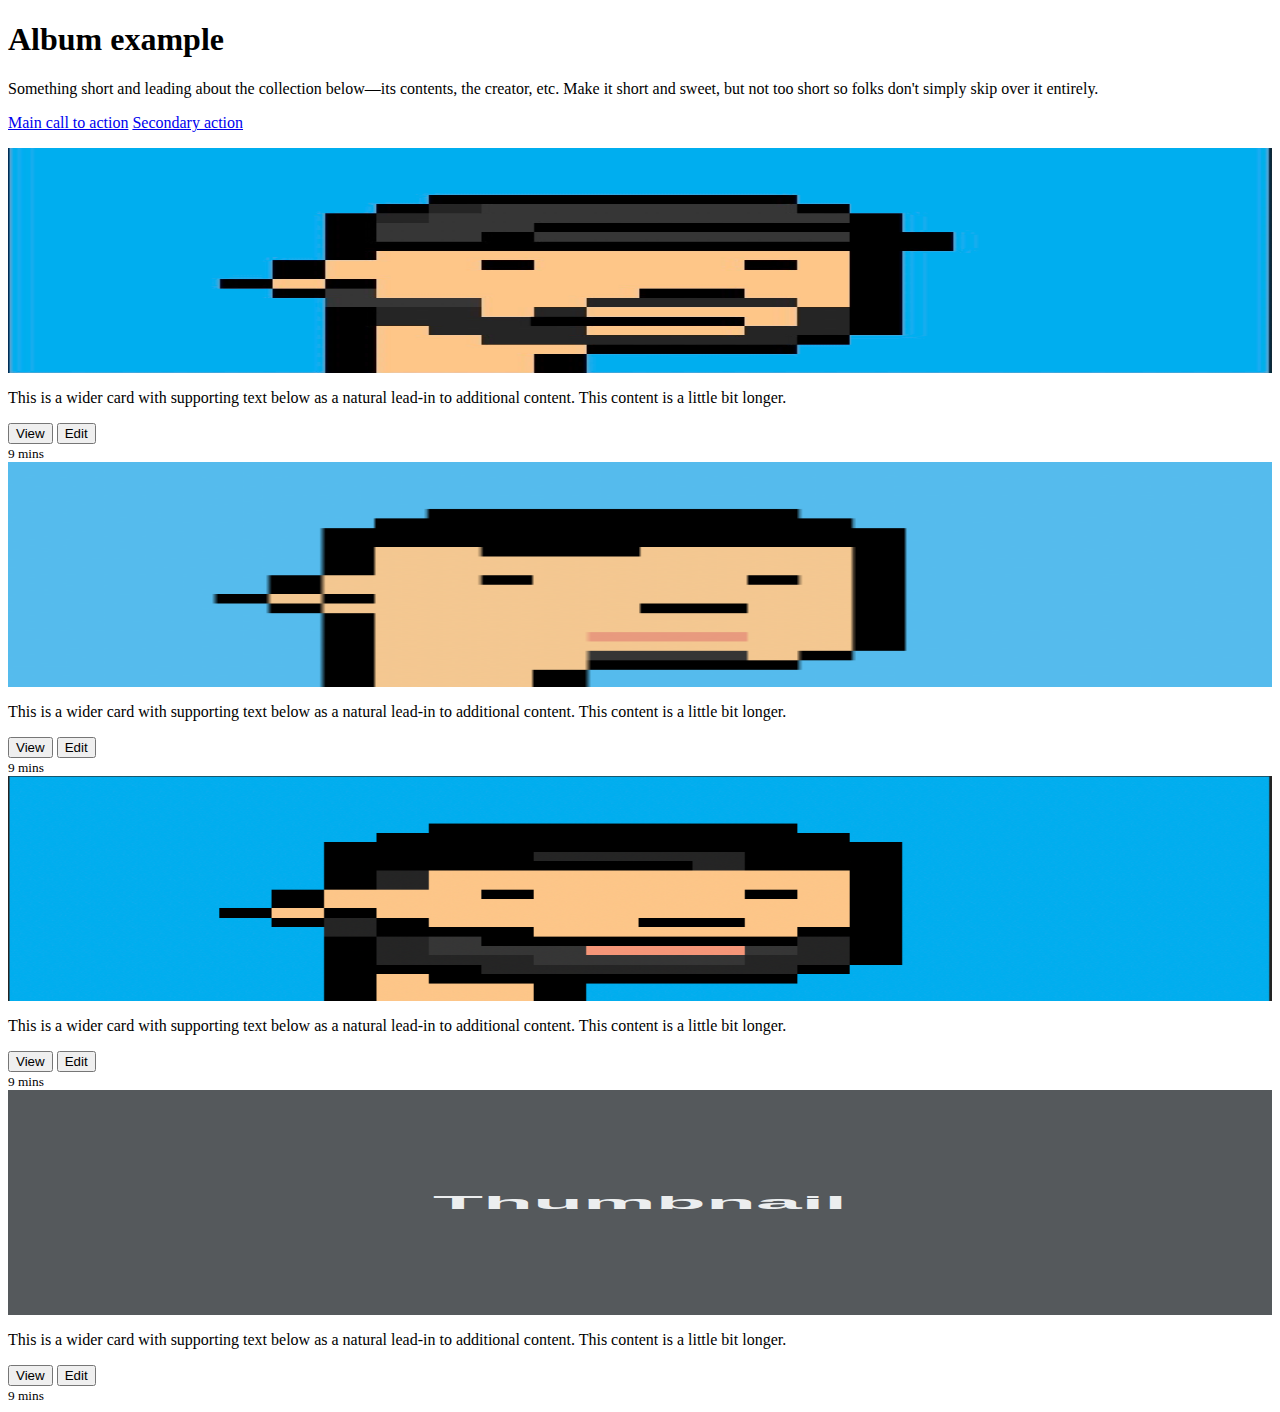
==== src/main/resources/templates/aboutUs.html @ bee47aa5 "im going to push to main" ====
<!DOCTYPE html>
<html lang="en">
<head>
    <meta charset="UTF-8">
    <title>Title</title>
</head>
<body>


<section class="jumbotron text-center">
  <div class="container">
    <h1 class="jumbotron-heading">Album example</h1>
    <p class="lead text-muted">Something short and leading about the collection below—its contents, the creator, etc. Make it short and sweet, but not too short so folks don't simply skip over it entirely.</p>
    <p>
      <a href="#" class="btn btn-primary my-2">Main call to action</a>
      <a href="#" class="btn btn-secondary my-2">Secondary action</a>
    </p>
  </div>
</section>


<div class="row">
    <div class="col-md-4">
        <div class="card mb-4 box-shadow">
            <img class="card-img-top" data-src="holder.js/100px225?theme=thumb&amp;bg=55595c&amp;fg=eceeef&amp;text=Thumbnail" alt="Thumbnail [100%x225]" style="height: 225px; width: 100%; display: block;" src="img/rodrigo.jpeg" data-holder-rendered="true">
            <div class="card-body">
                <p class="card-text">This is a wider card with supporting text below as a natural lead-in to additional content. This content is a little bit longer.</p>
                <div class="d-flex justify-content-between align-items-center">
                    <div class="btn-group">
                        <button type="button" class="btn btn-sm btn-outline-secondary">View</button>
                        <button type="button" class="btn btn-sm btn-outline-secondary">Edit</button>
                    </div>
                    <small class="text-muted">9 mins</small>
                </div>
            </div>
        </div>
    </div>
    <div class="col-md-4">
        <div class="card mb-4 box-shadow">
            <img class="card-img-top" data-src="holder.js/100px225?theme=thumb&amp;bg=55595c&amp;fg=eceeef&amp;text=Thumbnail" alt="Thumbnail [100%x225]" style="height: 225px; width: 100%; display: block;" src="img/nft_me.png" data-holder-rendered="true">
            <div class="card-body">
                <p class="card-text">This is a wider card with supporting text below as a natural lead-in to additional content. This content is a little bit longer.</p>
                <div class="d-flex justify-content-between align-items-center">
                    <div class="btn-group">
                        <button type="button" class="btn btn-sm btn-outline-secondary">View</button>
                        <button type="button" class="btn btn-sm btn-outline-secondary">Edit</button>
                    </div>
                    <small class="text-muted">9 mins</small>
                </div>
            </div>
        </div>
    </div>
    <div class="col-md-4">
        <div class="card mb-4 box-shadow">
            <img class="card-img-top" data-src="holder.js/100px225?theme=thumb&amp;bg=55595c&amp;fg=eceeef&amp;text=Thumbnail" alt="Thumbnail [100%x225]" style="height: 225px; width: 100%; display: block;"
                 src="img/fernando.PNG" height="862" width="868" data-holder-rendered="true">

            <div class="card-body">
                <p class="card-text">This is a wider card with supporting text below as a natural lead-in to additional content. This content is a little bit longer.</p>
                <div class="d-flex justify-content-between align-items-center">
                    <div class="btn-group">
                        <button type="button" class="btn btn-sm btn-outline-secondary">View</button>
                        <button type="button" class="btn btn-sm btn-outline-secondary">Edit</button>
                    </div>
                    <small class="text-muted">9 mins</small>
                </div>
            </div>
        </div>
    </div>
    <div class="col-md-4">
        <div class="card mb-4 box-shadow">
            <img class="card-img-top" data-src="holder.js/100px225?theme=thumb&amp;bg=55595c&amp;fg=eceeef&amp;text=Thumbnail" alt="Thumbnail [100%x225]" style="height: 225px; width: 100%; display: block;" src="data:image/svg+xml;charset=UTF-8,%3Csvg%20width%3D%22288%22%20height%3D%22225%22%20xmlns%3D%22http%3A%2F%2Fwww.w3.org%2F2000%2Fsvg%22%20viewBox%3D%220%200%20288%20225%22%20preserveAspectRatio%3D%22none%22%3E%3Cdefs%3E%3Cstyle%20type%3D%22text%2Fcss%22%3E%23holder_184d3875634%20text%20%7B%20fill%3A%23eceeef%3Bfont-weight%3Abold%3Bfont-family%3AArial%2C%20Helvetica%2C%20Open%20Sans%2C%20sans-serif%2C%20monospace%3Bfont-size%3A14pt%20%7D%20%3C%2Fstyle%3E%3C%2Fdefs%3E%3Cg%20id%3D%22holder_184d3875634%22%3E%3Crect%20width%3D%22288%22%20height%3D%22225%22%20fill%3D%22%2355595c%22%3E%3C%2Frect%3E%3Cg%3E%3Ctext%20x%3D%2296.8203125%22%20y%3D%22118.8%22%3EThumbnail%3C%2Ftext%3E%3C%2Fg%3E%3C%2Fg%3E%3C%2Fsvg%3E" data-holder-rendered="true">
            <div class="card-body">
                <p class="card-text">This is a wider card with supporting text below as a natural lead-in to additional content. This content is a little bit longer.</p>
                <div class="d-flex justify-content-between align-items-center">
                    <div class="btn-group">
                        <button type="button" class="btn btn-sm btn-outline-secondary">View</button>
                        <button type="button" class="btn btn-sm btn-outline-secondary">Edit</button>
                    </div>
                    <small class="text-muted">9 mins</small>
                </div>
            </div>
        </div>
    </div>
</div>



<div class="card">

</div>

</body>
</html>
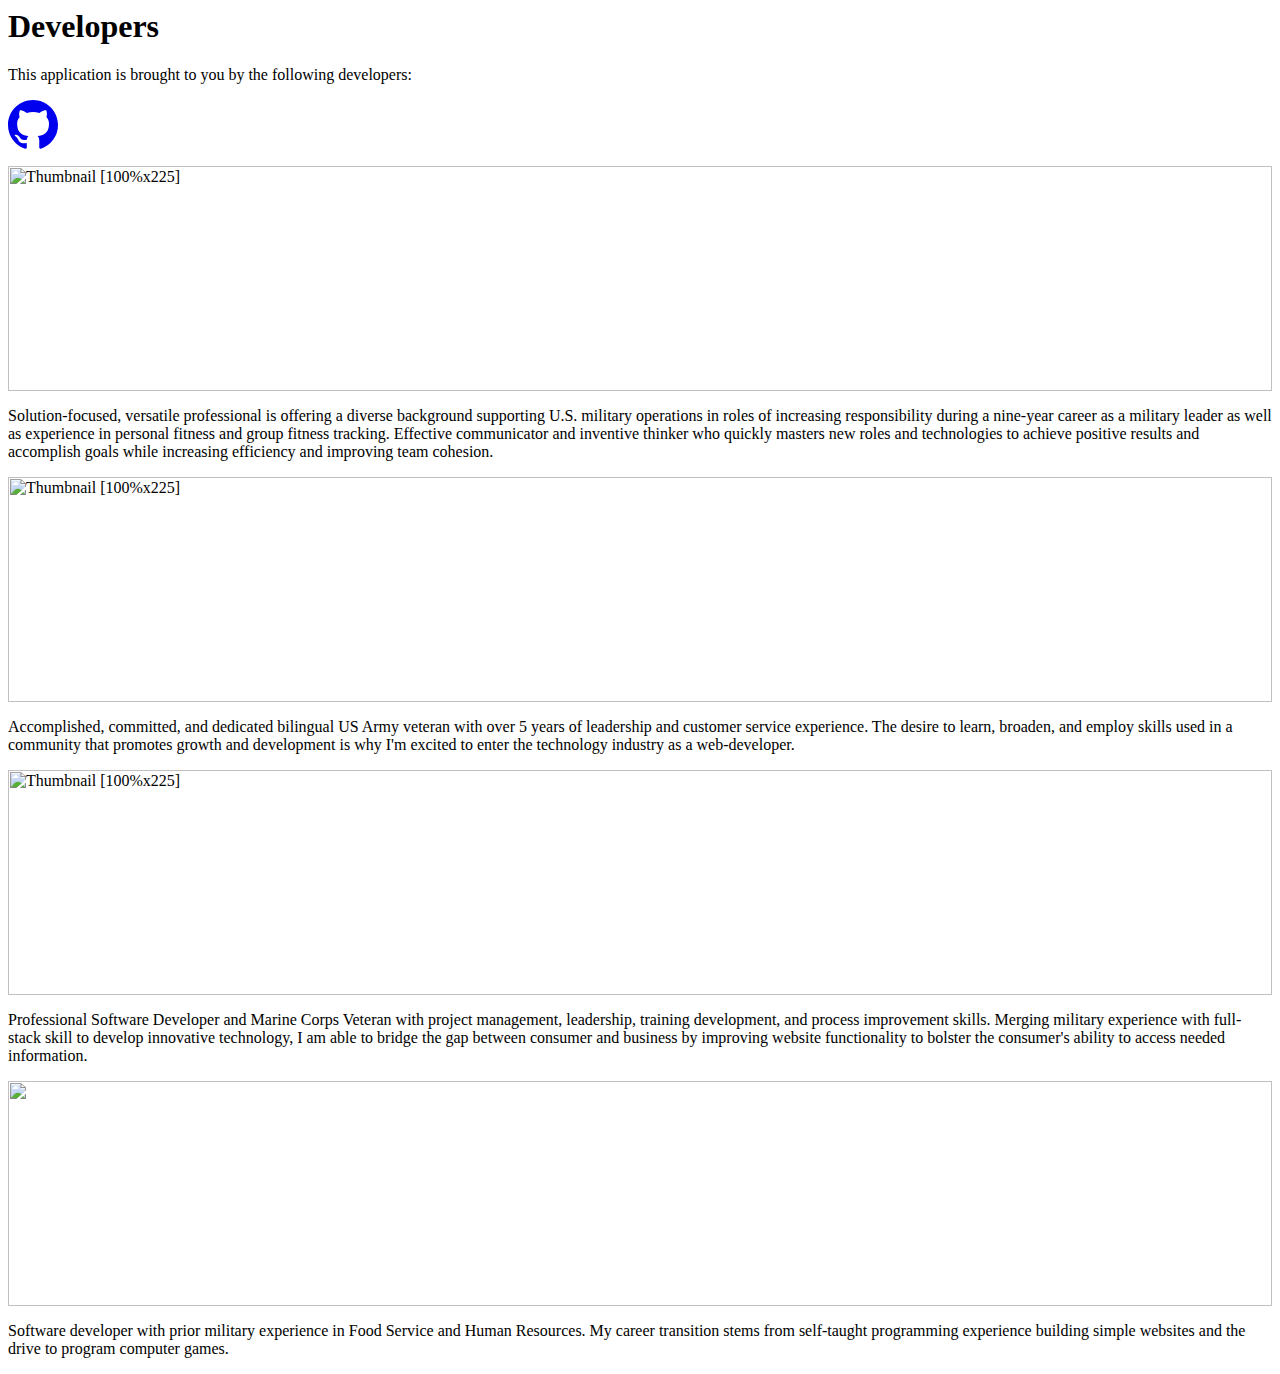
==== commit a2a97ca9: "modified cards for about us" ====
--- a/src/main/resources/templates/aboutUs.html
+++ b/src/main/resources/templates/aboutUs.html
@@ -1,94 +1,60 @@
-<!DOCTYPE html>
-<html lang="en">
-<head>
-    <meta charset="UTF-8">
-    <title>Title</title>
+<title>About Us</title>
 </head>
 <body>
-
+<nav th:replace="partials/partialsProfile :: bootstrap-nav"></nav>
 
 <section class="jumbotron text-center">
-  <div class="container">
-    <h1 class="jumbotron-heading">Album example</h1>
-    <p class="lead text-muted">Something short and leading about the collection below—its contents, the creator, etc. Make it short and sweet, but not too short so folks don't simply skip over it entirely.</p>
-    <p>
-      <a href="#" class="btn btn-primary my-2">Main call to action</a>
-      <a href="#" class="btn btn-secondary my-2">Secondary action</a>
-    </p>
-  </div>
+    <div class="container">
+        <h1 class="jumbotron-heading">Developers</h1>
+        <p class="">This application is brought to you by the following developers: </p>
+        <p>
+            <a href="https://github.com/orgs/David-Rodrigo-Joshua-Fernando/repositories">
+                <svg xmlns="http://www.w3.org/2000/svg" width="50" height="50" fill="currentColor" class="bi bi-github" viewBox="0 0 16 16">
+                    <path d="M8 0C3.58 0 0 3.58 0 8c0 3.54 2.29 6.53 5.47 7.59.4.07.55-.17.55-.38 0-.19-.01-.82-.01-1.49-2.01.37-2.53-.49-2.69-.94-.09-.23-.48-.94-.82-1.13-.28-.15-.68-.52-.01-.53.63-.01 1.08.58 1.23.82.72 1.21 1.87.87 2.33.66.07-.52.28-.87.51-1.07-1.78-.2-3.64-.89-3.64-3.95 0-.87.31-1.59.82-2.15-.08-.2-.36-1.02.08-2.12 0 0 .67-.21 2.2.82.64-.18 1.32-.27 2-.27.68 0 1.36.09 2 .27 1.53-1.04 2.2-.82 2.2-.82.44 1.1.16 1.92.08 2.12.51.56.82 1.27.82 2.15 0 3.07-1.87 3.75-3.65 3.95.29.25.54.73.54 1.48 0 1.07-.01 1.93-.01 2.2 0 .21.15.46.55.38A8.012 8.012 0 0 0 16 8c0-4.42-3.58-8-8-8z"/>
+                </svg>
+            </a>
+        </p>
+    </div>
 </section>
 
 
-<div class="row">
-    <div class="col-md-4">
+<div class="row mx-3">
+    <div class="col-6 col-lg-3">
         <div class="card mb-4 box-shadow">
-            <img class="card-img-top" data-src="holder.js/100px225?theme=thumb&amp;bg=55595c&amp;fg=eceeef&amp;text=Thumbnail" alt="Thumbnail [100%x225]" style="height: 225px; width: 100%; display: block;" src="img/rodrigo.jpeg" data-holder-rendered="true">
+            <img class="card-img-top" alt="Thumbnail [100%x225]" style="height: 225px; width: 100%; display: block;" src="/img/rodrigo.jpeg" data-holder-rendered="true">
             <div class="card-body">
-                <p class="card-text">This is a wider card with supporting text below as a natural lead-in to additional content. This content is a little bit longer.</p>
-                <div class="d-flex justify-content-between align-items-center">
-                    <div class="btn-group">
-                        <button type="button" class="btn btn-sm btn-outline-secondary">View</button>
-                        <button type="button" class="btn btn-sm btn-outline-secondary">Edit</button>
-                    </div>
-                    <small class="text-muted">9 mins</small>
-                </div>
+                <p class="card-text">Solution-focused, versatile professional is offering a diverse background supporting U.S. military operations in roles of increasing responsibility during a nine-year career as a military leader as well as experience in personal fitness and group fitness tracking. Effective communicator and inventive thinker who quickly masters new roles and technologies to achieve positive results and accomplish goals while increasing efficiency and improving team cohesion.</p>
             </div>
         </div>
     </div>
-    <div class="col-md-4">
+    <div class="col-6 col-lg-3">
         <div class="card mb-4 box-shadow">
-            <img class="card-img-top" data-src="holder.js/100px225?theme=thumb&amp;bg=55595c&amp;fg=eceeef&amp;text=Thumbnail" alt="Thumbnail [100%x225]" style="height: 225px; width: 100%; display: block;" src="img/nft_me.png" data-holder-rendered="true">
+            <img class="card-img-top"  alt="Thumbnail [100%x225]" style="height: 225px; width: 100%; display: block;" src="/img/nft_me.png" data-holder-rendered="true">
             <div class="card-body">
-                <p class="card-text">This is a wider card with supporting text below as a natural lead-in to additional content. This content is a little bit longer.</p>
-                <div class="d-flex justify-content-between align-items-center">
-                    <div class="btn-group">
-                        <button type="button" class="btn btn-sm btn-outline-secondary">View</button>
-                        <button type="button" class="btn btn-sm btn-outline-secondary">Edit</button>
-                    </div>
-                    <small class="text-muted">9 mins</small>
-                </div>
+                <p class="card-text">Accomplished, committed, and dedicated bilingual US Army veteran with over 5 years of leadership and customer service experience. The desire to learn, broaden, and employ skills used in a community that promotes growth and development is why I'm excited to enter the technology industry as a web-developer.</p>
             </div>
         </div>
     </div>
-    <div class="col-md-4">
+    <div class="col-6 col-lg-3">
         <div class="card mb-4 box-shadow">
-            <img class="card-img-top" data-src="holder.js/100px225?theme=thumb&amp;bg=55595c&amp;fg=eceeef&amp;text=Thumbnail" alt="Thumbnail [100%x225]" style="height: 225px; width: 100%; display: block;"
-                 src="img/fernando.PNG" height="862" width="868" data-holder-rendered="true">
+            <img class="card-img-top" alt="Thumbnail [100%x225]" style="height: 225px; width: 100%; display: block;"
+                 src="/img/fernando.PNG" height="862" width="868" data-holder-rendered="true">
 
             <div class="card-body">
-                <p class="card-text">This is a wider card with supporting text below as a natural lead-in to additional content. This content is a little bit longer.</p>
-                <div class="d-flex justify-content-between align-items-center">
-                    <div class="btn-group">
-                        <button type="button" class="btn btn-sm btn-outline-secondary">View</button>
-                        <button type="button" class="btn btn-sm btn-outline-secondary">Edit</button>
-                    </div>
-                    <small class="text-muted">9 mins</small>
-                </div>
+                <p class="card-text">Professional Software Developer and Marine Corps Veteran with project management, leadership, training development, and process improvement skills. Merging military experience with full-stack skill to develop innovative technology, I am able to bridge the gap between consumer and business by improving website functionality to bolster the consumer's ability to access needed information.</p>
             </div>
         </div>
     </div>
-    <div class="col-md-4">
+    <div class="col-6 col-lg-3">
         <div class="card mb-4 box-shadow">
-            <img class="card-img-top" data-src="holder.js/100px225?theme=thumb&amp;bg=55595c&amp;fg=eceeef&amp;text=Thumbnail" alt="Thumbnail [100%x225]" style="height: 225px; width: 100%; display: block;" src="data:image/svg+xml;charset=UTF-8,%3Csvg%20width%3D%22288%22%20height%3D%22225%22%20xmlns%3D%22http%3A%2F%2Fwww.w3.org%2F2000%2Fsvg%22%20viewBox%3D%220%200%20288%20225%22%20preserveAspectRatio%3D%22none%22%3E%3Cdefs%3E%3Cstyle%20type%3D%22text%2Fcss%22%3E%23holder_184d3875634%20text%20%7B%20fill%3A%23eceeef%3Bfont-weight%3Abold%3Bfont-family%3AArial%2C%20Helvetica%2C%20Open%20Sans%2C%20sans-serif%2C%20monospace%3Bfont-size%3A14pt%20%7D%20%3C%2Fstyle%3E%3C%2Fdefs%3E%3Cg%20id%3D%22holder_184d3875634%22%3E%3Crect%20width%3D%22288%22%20height%3D%22225%22%20fill%3D%22%2355595c%22%3E%3C%2Frect%3E%3Cg%3E%3Ctext%20x%3D%2296.8203125%22%20y%3D%22118.8%22%3EThumbnail%3C%2Ftext%3E%3C%2Fg%3E%3C%2Fg%3E%3C%2Fsvg%3E" data-holder-rendered="true">
+            <img class="card-img-top" style="height: 225px; width: 100%; display: block;" src="/img/Josh_profile.png" data-holder-rendered="true">
             <div class="card-body">
-                <p class="card-text">This is a wider card with supporting text below as a natural lead-in to additional content. This content is a little bit longer.</p>
-                <div class="d-flex justify-content-between align-items-center">
-                    <div class="btn-group">
-                        <button type="button" class="btn btn-sm btn-outline-secondary">View</button>
-                        <button type="button" class="btn btn-sm btn-outline-secondary">Edit</button>
-                    </div>
-                    <small class="text-muted">9 mins</small>
-                </div>
+                <p class="card-text">Software developer with prior military experience in Food Service and Human Resources. My career transition stems from self-taught programming experience building simple websites and the drive to program computer games.</p>
             </div>
         </div>
     </div>
 </div>
 
 
-
-<div class="card">
-
-</div>
-
 </body>
 </html>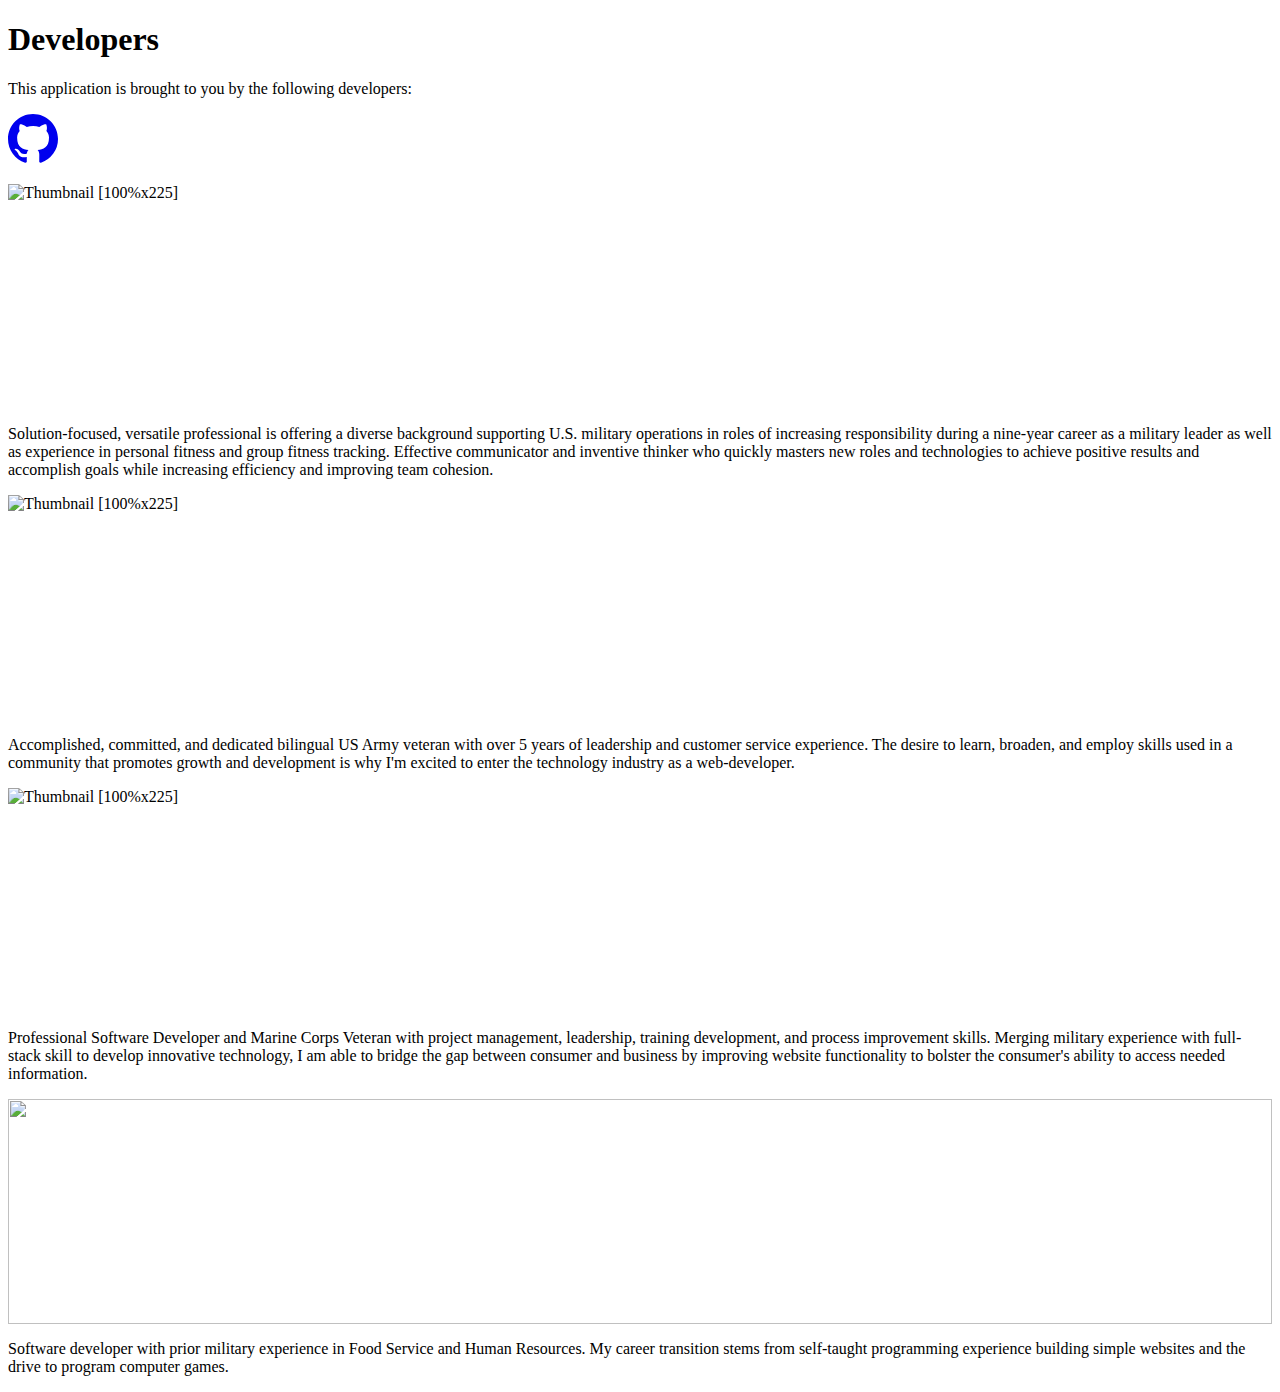
==== commit f1b027f0: "added head tag" ====
--- a/src/main/resources/templates/aboutUs.html
+++ b/src/main/resources/templates/aboutUs.html
@@ -1,4 +1,8 @@
-<title>About Us</title>
+<!DOCTYPE html>
+<html xmlns:th="http://www.thymeleaf.org" lang="en">
+<head th:replace="partials/partialsBlog.html :: head ('BlogSpace')">
+    <meta name="viewport" content="width=device-width, initial-scale=1.0" charset="UTF-8">
+    <title>BlogSpace</title>
 </head>
 <body>
 <nav th:replace="partials/partialsProfile :: bootstrap-nav"></nav>
